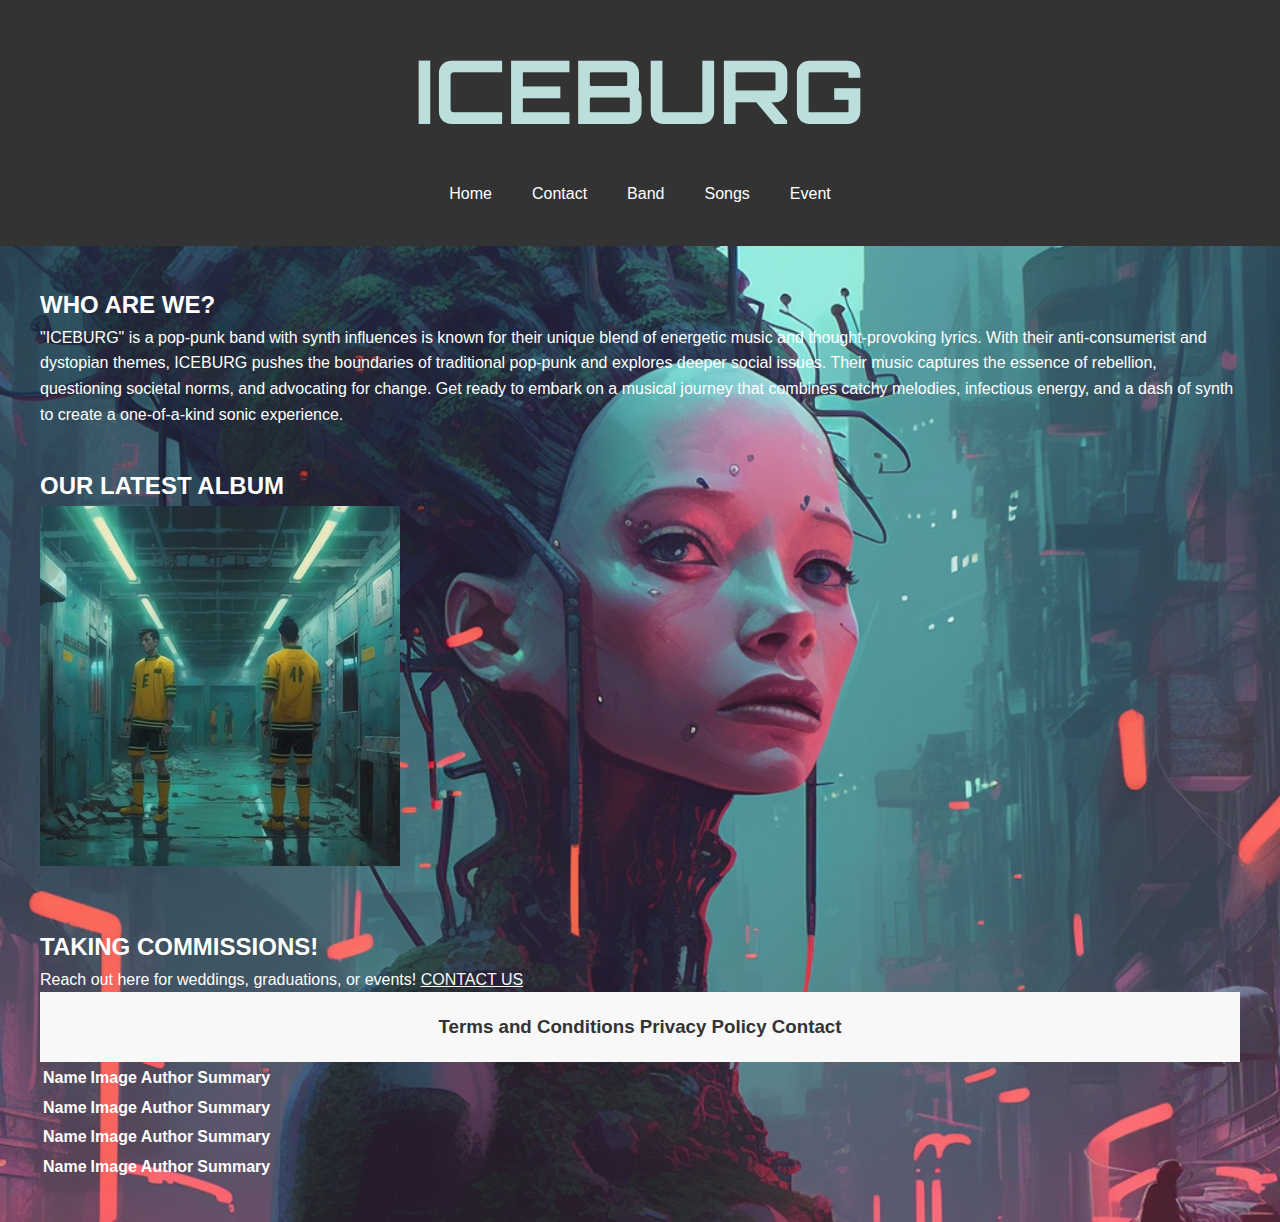
==== index.html @ 613dbbb6 "Add files via upload" ====
<!DOCTYPE html>
<html lang="en">
<head>
    <meta charset="utf-8"> 
    <meta name="viewport" content="width=device-width, initial-scale=1.0">
    <title>Wedding Band</title>
    <link rel="stylesheet" href="style.css">
    <link href="https://fonts.googleapis.com/css2?family=Orbitron&display=swap" rel="stylesheet">
    <style>
        body {
            background-image: url("bandlogo.png");
            background-position: center center;
            background-size: cover;
            background-repeat: no-repeat;
            display: flex;
            flex-direction: column;
            min-height: 100vh;
        }
        
        .section1 {
            background-image: url('section1-background.jpg');
            background-repeat: no-repeat;
            background-size: contain;
            background-position: center center;
            padding: 20px;
        }
    
        .section2 {
            background-image: url('section2-background.jpg');
            background-repeat: no-repeat;
            background-size: contain;
            background-position: center center;
            padding: 20px;
        }
        
        nav {
            background-color: #333;
            text-align: center;
            border: none;
        }
        
        main {
            flex: 1;
        }
        
        footer {
            background-color: #f8f8f8;
            text-align: center;
            padding: 20px;
        }
        
        @media (max-width: 768px) {
            .section1, .section2 {
                padding: 40px;
            }
        }
    </style>
</head>
<body>
    <header>
        <h1 style="color: rgb(189, 223, 220); font-family: 'Orbitron', sans-serif; font-size:550%">ICEBURG</h1>
        <nav>
            <ul>
                <li><a href="index.html">Home</a></li>
                <li><a href="contact.html">Contact</a></li>
                <li><a href="band.html">Band</a></li>
                <li><a href="songs.html">Songs</a></li>
                <li><a href="events.html">Event</a></li>
            </ul>
        </nav>
    </header>
    <main>
        <div class="section1">
            <div>
                <h2>WHO ARE WE?</h2>
                <p> "ICEBURG" is a pop-punk band with synth influences is known for their 
                    unique blend of energetic music and thought-provoking lyrics. With their 
                    anti-consumerist and dystopian themes, ICEBURG pushes the boundaries of 
                    traditional pop-punk and explores deeper social issues. Their music captures the essence of rebellion, questioning societal norms, and advocating
                    for change. Get ready to embark on a musical journey that combines catchy
                    melodies, infectious energy, and a dash of synth to create a one-of-a-kind
                    sonic experience.</p>
            </div>
        </div>
        <div class="section2">
            <div>
                <h2>OUR LATEST ALBUM</h>
                <p><a href="songs.html">
                    <img src = "album_5.png" style =width:30%;height:30%;>
                    </a>
                </p>
            </div>
        </br>
        </br>
            <div>
                <h2>TAKING COMMISSIONS!</h2>
                <p>Reach out here for weddings, graduations, or events!
                    <a href="contact.html" style="color: #f8f8f8">
                        CONTACT US
                    </a>
                </p>
            </div>
            <div>
                <table>
                    <tr>
                      <th>Name</th>
                      <th>Image</th>
                      <th>Author</th>
                      <th>Summary</th>
                    </tr>
                    <tr>
                        <th>Name</th>
                        <th>Image</th>
                        <th>Author</th>
                        <th>Summary</th>
                      </tr>
                      <tr>
                        <th>Name</th>
                        <th>Image</th>
                        <th>Author</th>
                        <th>Summary</th>
                      </tr>
                      <tr>
                        <th>Name</th>
                        <th>Image</th>
                        <th>Author</th>
                        <th>Summary</th>
                      </tr>
            </div>
        </div>
    </main>
    <footer>
        <h3>Terms and Conditions Privacy Policy Contact</h3>
    </footer>
</body>
</html>
---- style.css ----
/* Reset default styles */
body, h1, h2, h3, p, ul, ol, li {
  margin: 0;
  padding: 0;
  list-style: none;
}

/* Global styles */
body {
  font-family: Arial, sans-serif;
  font-size: 16px;
  line-height: 1.6;
  color: rgb(255, 255, 255);
}

.container {
  max-width: 1200px;
  margin: 0 auto;
  padding: 20px;
}

header, nav, main, footer {
  padding: 20px;
}

header, footer {
  background-color: #333;
  text-align: center;
}

footer {
  text-align: center;
  padding: 20px;
  color: #333; /* Add this line to set the text color */
}

nav {
  background-color: #333;
  text-align: center;
}

nav ul {
  display: flex;
  justify-content: center;
}

nav li {
  margin: 0 10px;
}

nav a {
  color: #fff;
  text-decoration: none;
  padding: 10px;
}

/* Responsive styles */
@media (max-width: 768px) {
  /* Adjustments for smaller screens */
  .container {
    padding: 10px;
  }

  header, footer {
    padding: 10px;
  }

  nav ul {
    flex-wrap: wrap;
  }

  nav li {
    margin: 5px;
  }
}
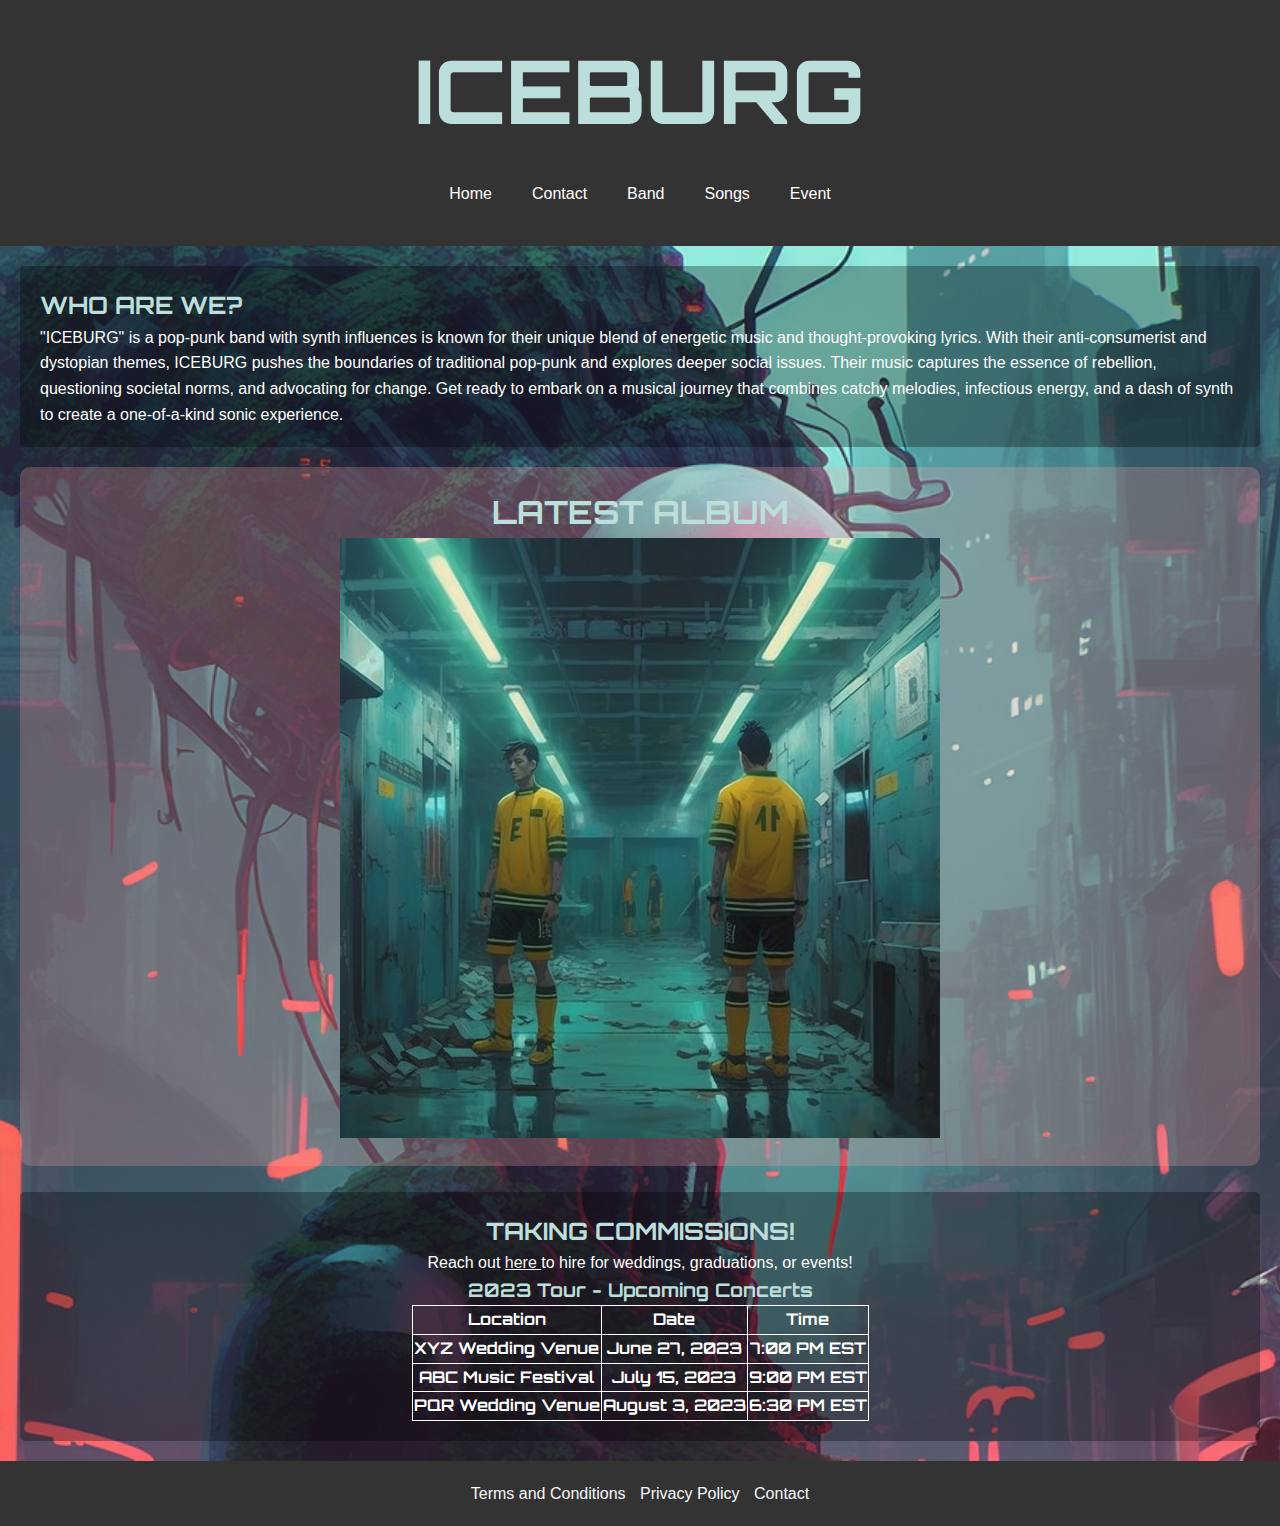
==== commit b1ca387c: "Add files via upload" ====
--- a/index.html
+++ b/index.html
@@ -18,18 +18,30 @@
         }
         
         .section1 {
-            background-image: url('section1-background.jpg');
+            background-color: rgba(0, 0, 0, 0.3);
             background-repeat: no-repeat;
             background-size: contain;
             background-position: center center;
+            border-radius: 5px;
             padding: 20px;
         }
     
         .section2 {
-            background-image: url('section2-background.jpg');
+            background-color: rgba(255, 166, 166, 0.25);
             background-repeat: no-repeat;
             background-size: contain;
             background-position: center center;
+            border-radius: 10px;
+            margin-top: 20px;
+            padding: 20px;
+        }
+
+        .section3 {
+            background-color: rgba(0, 0, 0, 0.3);
+            background-repeat: no-repeat;
+            background-size: contain;
+            background-position: center center;
+            border-radius: 5px;
             padding: 20px;
         }
         
@@ -44,11 +56,52 @@
         }
         
         footer {
-            background-color: #f8f8f8;
+        background-color: #333;
+        color: #f8f8f8;
+        text-align: center;
+        padding: 20px;
+        }
+
+        footer h3 {
+            text-decoration: none;
+        }
+
+        footer ul {
+            list-style-type: none;
+            padding: 0;
+        }
+
+        footer li {
+            display: inline-block;
+            margin-right: 10px;
+        }
+
+        footer li:last-child {
+            margin-right: 0;
+        }
+
+        footer a {
+            color: #f8f8f8;
+            text-decoration: none;
+        }
+
+        table, th, td {
+            border: 1px solid rgb(255, 255, 255);
+            border-collapse: collapse;
+            font-family: 'Orbitron', sans-serif; 
+        }
+        tr {
             text-align: center;
-            padding: 20px;
+            font-family: 'Orbitron', sans-serif; 
+
         }
-        
+    
+        h1, h2, h3 {
+            color: rgb(189, 223, 220); 
+            font-family: 'Orbitron', sans-serif; 
+            font-size:550%"
+
+        }
         @media (max-width: 768px) {
             .section1, .section2 {
                 padding: 40px;
@@ -82,55 +135,56 @@
                     sonic experience.</p>
             </div>
         </div>
-        <div class="section2">
-            <div>
-                <h2>OUR LATEST ALBUM</h>
-                <p><a href="songs.html">
-                    <img src = "album_5.png" style =width:30%;height:30%;>
-                    </a>
-                </p>
-            </div>
+        <div class="section2" style="text-align: center;">
+            <h1>LATEST ALBUM</h1>
+            <p><a href="songs.html">
+                <img src = "album_5.png" style =width:50%;height:50%;>
+                </a>
+            </p>
+        </div>
         </br>
-        </br>
+        <div class="section3" style="text-align: center;">
             <div>
                 <h2>TAKING COMMISSIONS!</h2>
-                <p>Reach out here for weddings, graduations, or events!
-                    <a href="contact.html" style="color: #f8f8f8">
-                        CONTACT US
-                    </a>
+                <p>Reach out 
+                <a href="contact.html" style="color: #f8f8f8">
+                    here
+                </a>to hire for weddings, graduations, or events!
                 </p>
             </div>
             <div>
-                <table>
+                <h3>2023 Tour - Upcoming Concerts</h3>
+                <table style="margin: 0 auto;">
                     <tr>
-                      <th>Name</th>
-                      <th>Image</th>
-                      <th>Author</th>
-                      <th>Summary</th>
+                      <th>Location</th>
+                      <th>Date</th>
+                      <th>Time</th>
                     </tr>
                     <tr>
-                        <th>Name</th>
-                        <th>Image</th>
-                        <th>Author</th>
-                        <th>Summary</th>
-                      </tr>
-                      <tr>
-                        <th>Name</th>
-                        <th>Image</th>
-                        <th>Author</th>
-                        <th>Summary</th>
-                      </tr>
-                      <tr>
-                        <th>Name</th>
-                        <th>Image</th>
-                        <th>Author</th>
-                        <th>Summary</th>
-                      </tr>
+                        <th>XYZ Wedding Venue</th>
+                        <th>June 27, 2023</th>
+                        <th>7:00 PM EST</th>
+                    </tr>
+                    <tr>
+                        <th>ABC Music Festival</th>
+                        <th>July 15, 2023</th>
+                        <th>9:00 PM EST</th>
+                    </tr>
+                    <tr>
+                        <th>PQR Wedding Venue</th>
+                        <th>August 3, 2023</th>
+                        <th>6:30 PM EST</th>
+                    </tr>
+                </table>
             </div>
         </div>
     </main>
     <footer>
-        <h3>Terms and Conditions Privacy Policy Contact</h3>
+        <ul>
+            <li><a href="terms.html">Terms and Conditions</a></li>
+            <li><a href="privacy.html">Privacy Policy</a></li>
+            <li><a href="contact.html">Contact</a></li>
+        </ul>
     </footer>
 </body>
 </html>
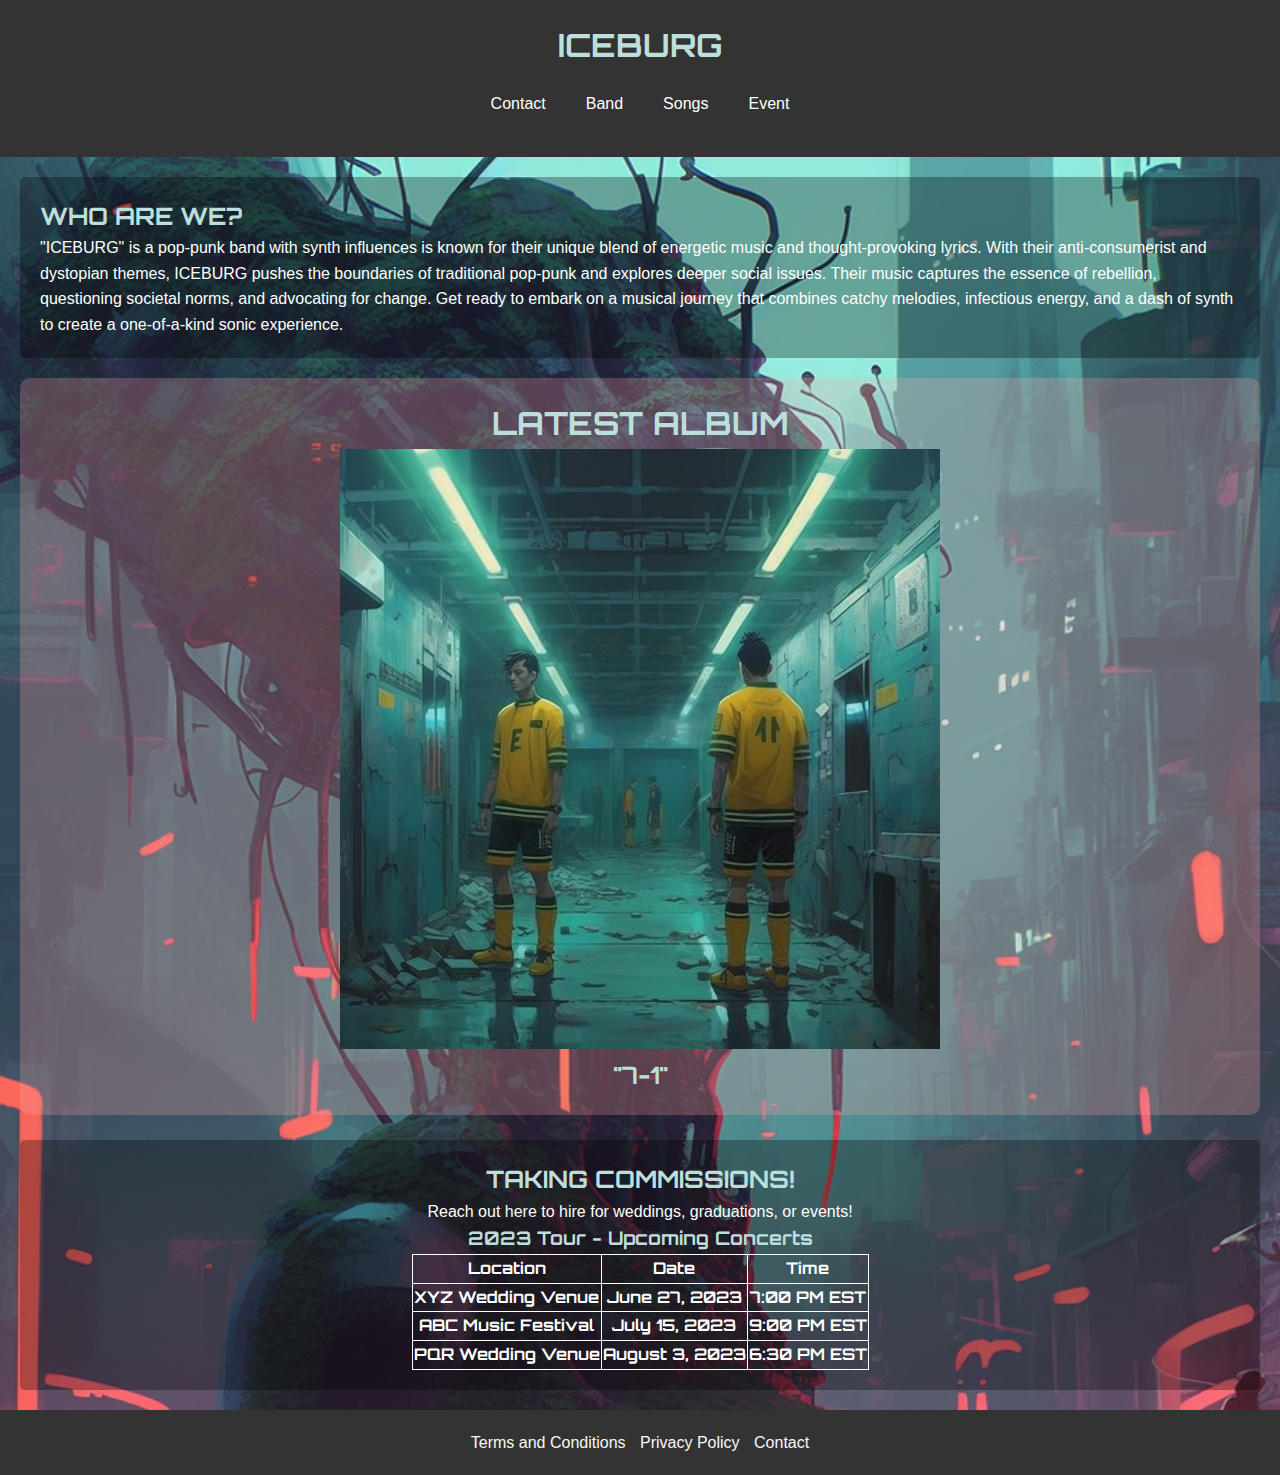
==== commit 37f35e26: "Add files via upload" ====
--- a/index.html
+++ b/index.html
@@ -111,10 +111,9 @@
 </head>
 <body>
     <header>
-        <h1 style="color: rgb(189, 223, 220); font-family: 'Orbitron', sans-serif; font-size:550%">ICEBURG</h1>
+        <h1><a href="index.html">ICEBURG</a></h1>
         <nav>
             <ul>
-                <li><a href="index.html">Home</a></li>
                 <li><a href="contact.html">Contact</a></li>
                 <li><a href="band.html">Band</a></li>
                 <li><a href="songs.html">Songs</a></li>
@@ -141,6 +140,7 @@
                 <img src = "album_5.png" style =width:50%;height:50%;>
                 </a>
             </p>
+            <h2>"7-1"</h2>
         </div>
         </br>
         <div class="section3" style="text-align: center;">
--- a/style.css
+++ b/style.css
@@ -1,17 +1,25 @@
-/* Reset default styles */
 body, h1, h2, h3, p, ul, ol, li {
   margin: 0;
   padding: 0;
   list-style: none;
 }
 
-/* Global styles */
 body {
   font-family: Arial, sans-serif;
   font-size: 16px;
   line-height: 1.6;
   color: rgb(255, 255, 255);
 }
+
+ 
+
+/* Each state */
+
+a {
+  text-decoration: none; color:rgb(189, 223, 220);
+}
+a:visited { text-decoration: none; color:rgb(189, 223, 220); }
+a:hover { text-decoration: none; color:rgb(0, 0, 0); }
 
 .container {
   max-width: 1200px;
@@ -31,7 +39,7 @@
 footer {
   text-align: center;
   padding: 20px;
-  color: #333; /* Add this line to set the text color */
+  color: #333; 
 }
 
 nav {
@@ -54,9 +62,7 @@
   padding: 10px;
 }
 
-/* Responsive styles */
 @media (max-width: 768px) {
-  /* Adjustments for smaller screens */
   .container {
     padding: 10px;
   }
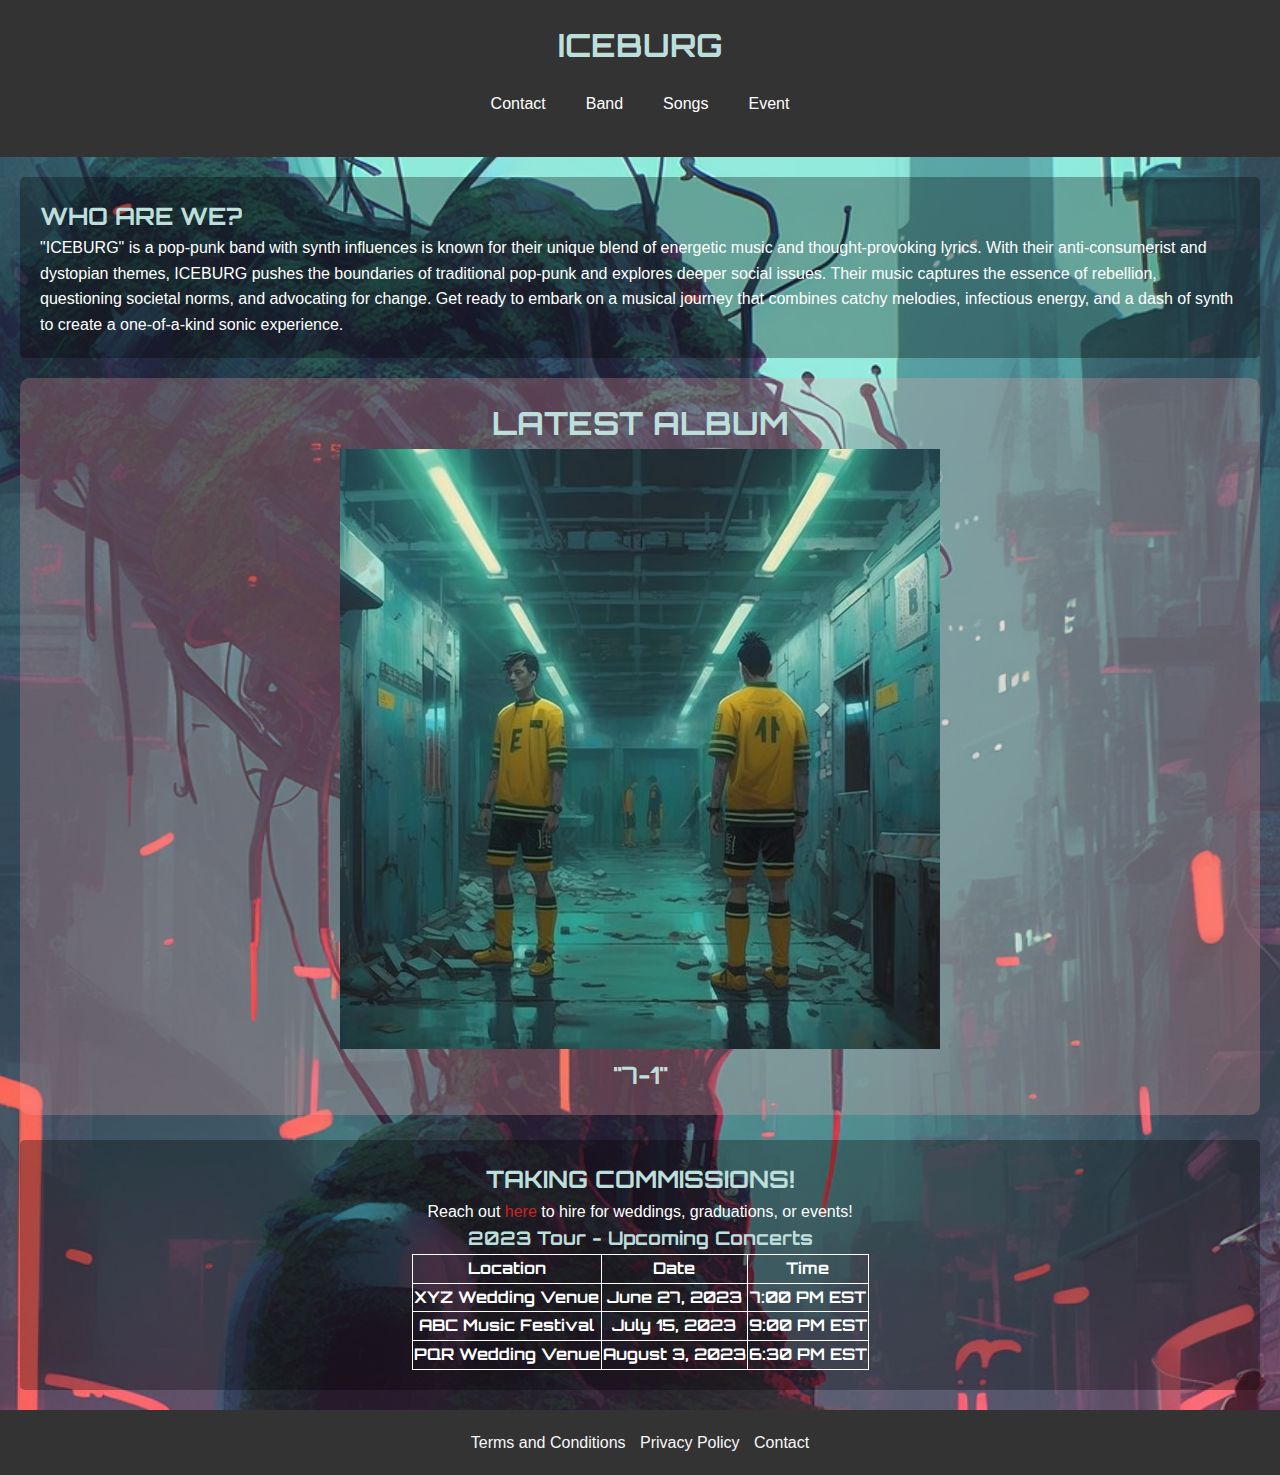
==== commit ec6499bc: "Update index.html changed color of link" ====
--- a/index.html
+++ b/index.html
@@ -147,7 +147,7 @@
             <div>
                 <h2>TAKING COMMISSIONS!</h2>
                 <p>Reach out 
-                <a href="contact.html" style="color: #f8f8f8">
+                <a href="contact.html" style="color: #cd2121">
                     here
                 </a>to hire for weddings, graduations, or events!
                 </p>
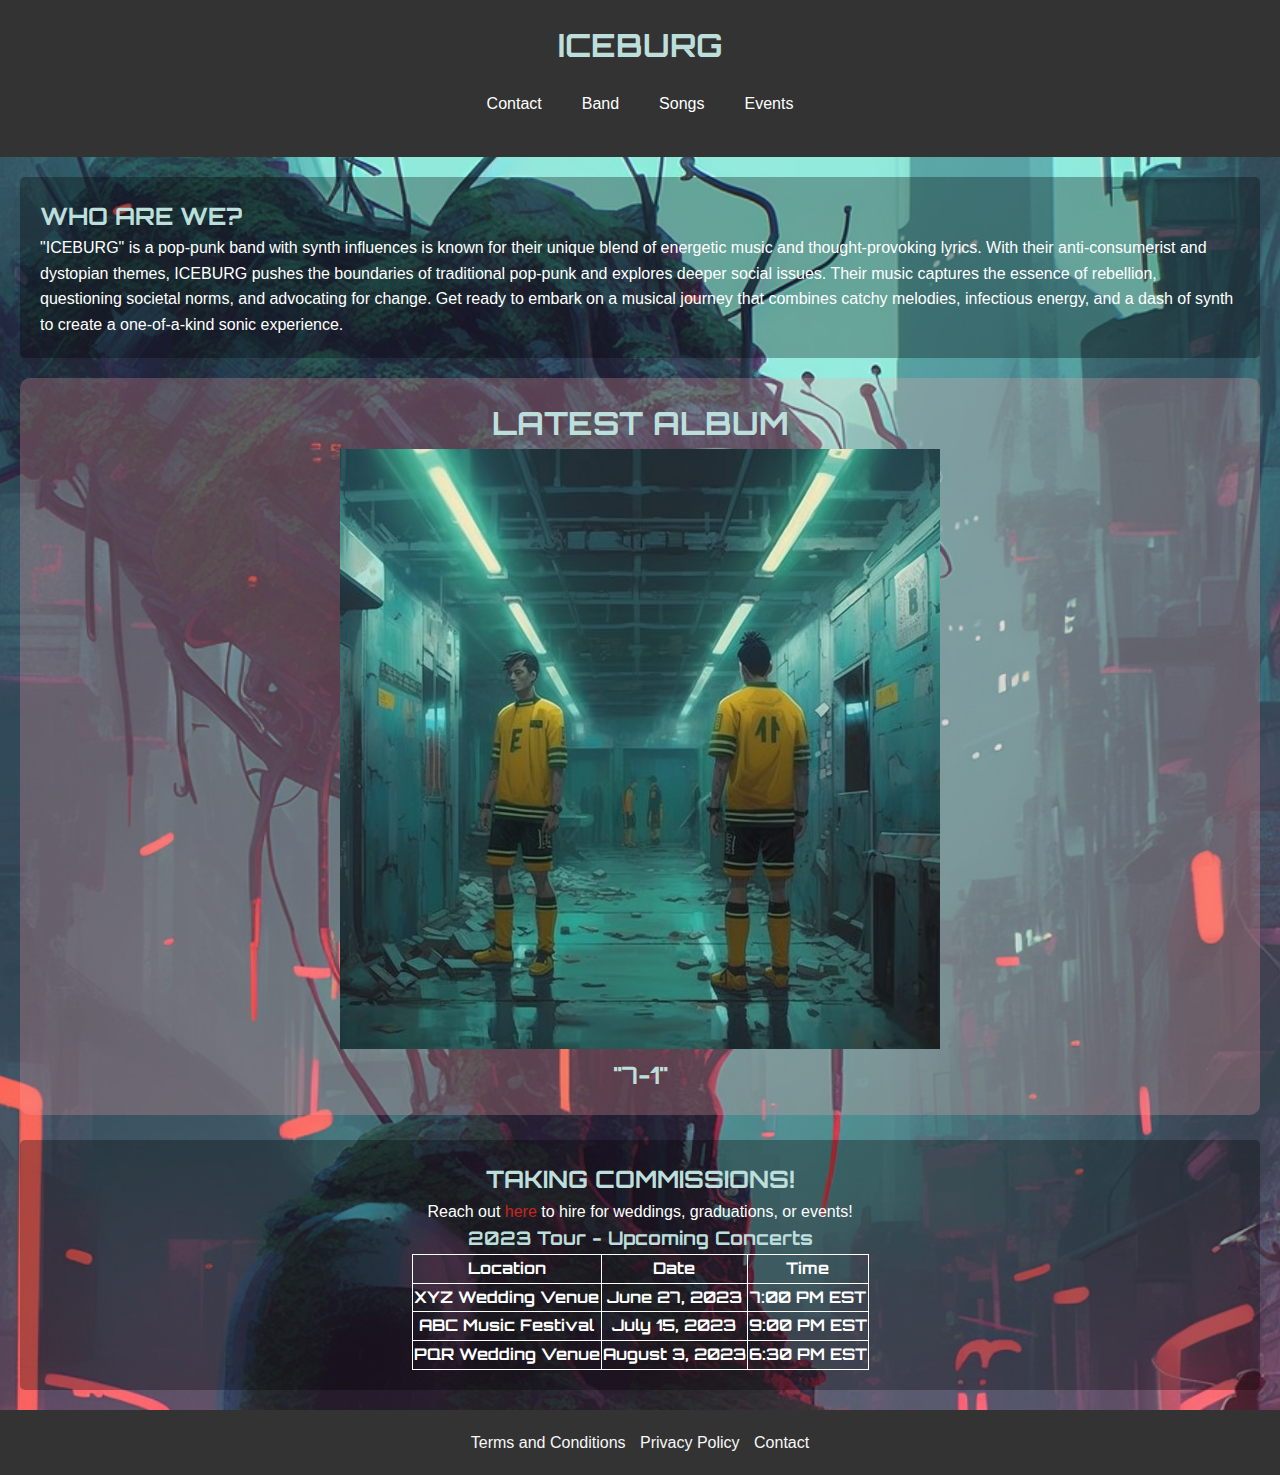
==== commit 1cfa6ec9: "Update index.html" ====
--- a/index.html
+++ b/index.html
@@ -117,7 +117,7 @@
                 <li><a href="contact.html">Contact</a></li>
                 <li><a href="band.html">Band</a></li>
                 <li><a href="songs.html">Songs</a></li>
-                <li><a href="events.html">Event</a></li>
+                <li><a href="events.html">Events</a></li>
             </ul>
         </nav>
     </header>
